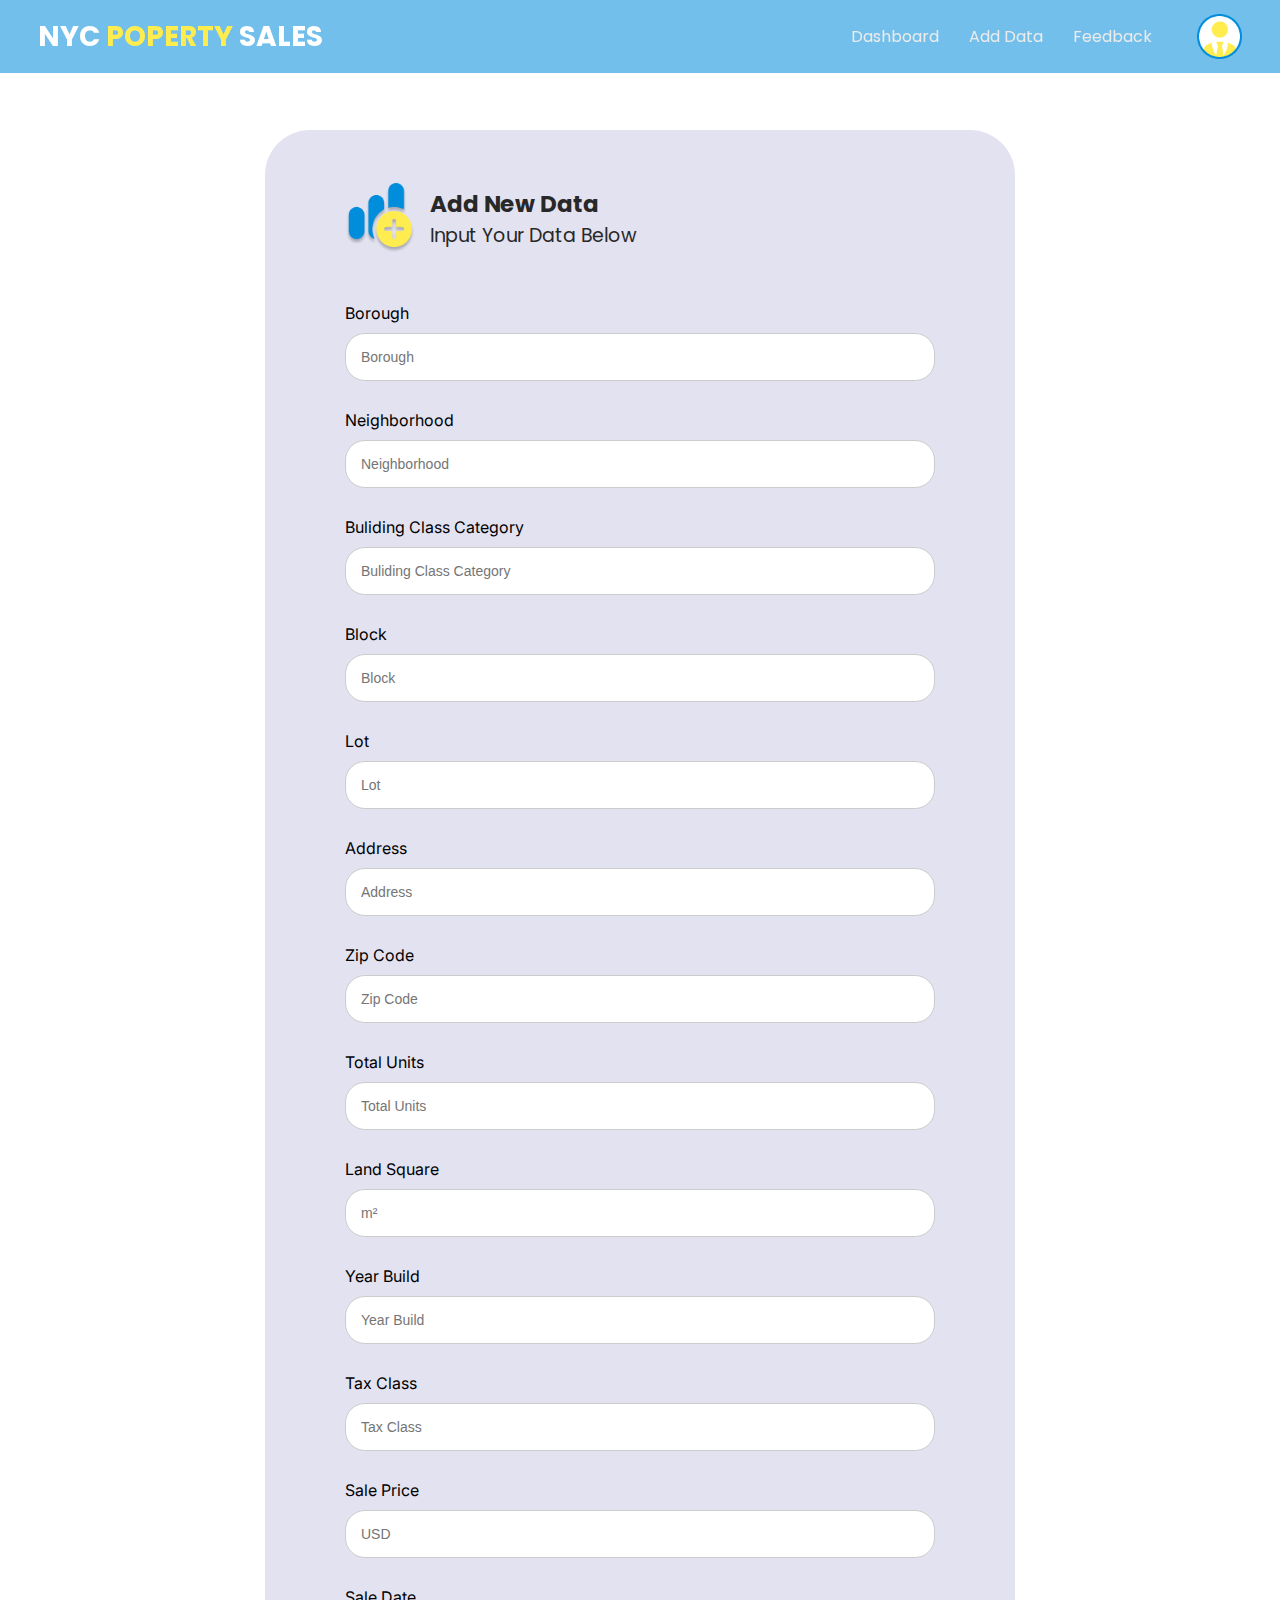
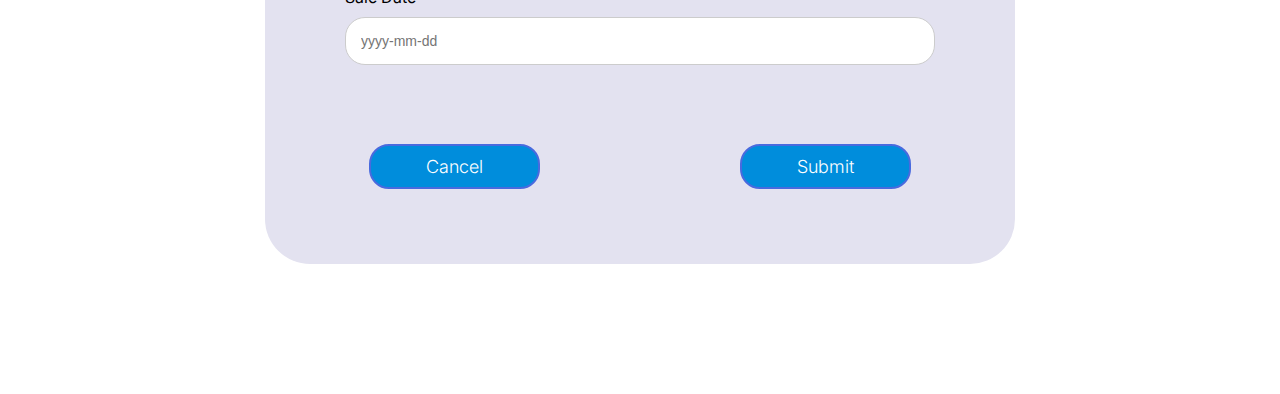
==== addData.html @ d6c5b833 "first commit" ====
<!DOCTYPE html>
<html lang="en">
<head>
    <meta charset="UTF-8">
    <meta name="viewport" content="width=device-width, initial-scale=1.0">
    <title>ADD DATA</title>
    <link rel="stylesheet" href="css/addData.css">  
   
    <!--Google Font-->
    <link rel="preconnect" href="https://fonts.googleapis.com">
    <link rel="preconnect" href="https://fonts.gstatic.com" crossorigin>
    <link href="https://fonts.googleapis.com/css2?family=Inter:wght@100..900&family=Poppins:ital,wght@0,100;0,200;0,300;0,400;0,500;0,600;0,700;0,800;0,900;1,100;1,200;1,300;1,400;1,500;1,600;1,700;1,800;1,900&display=swap" rel="stylesheet">
</head>
<body>
    <header>
        <div class="logo">
            <div>NYC <span>POPERTY</span> SALES</div>
        </div>
        <nav>
            <div class="nav-button">
                <a href="dashboard.html">Dashboard</a>
                <a href="addData.html">Add Data</a>
                <a href="feedback.html">Feedback</a>
            </div>
            <img src="assets/account icon.png" alt="Account Icon" class="account-icon">
        </nav>
    </header>

    <main>
        <div class="card">
            <div class="card-header">
                <img src="assets/AddDataIcon.png" alt="Add Data Icon" class="add-dataIcon">
                <div class="header-desc">
                    <div class="title">Add New Data</div>
                    <div class="title-desc">Input Your Data Below</div>
                </div>
            </div>
            <div class="form">
                <form action="" method="POST">
                    <div class="form-input">
                        <label for="borough">Borough</label>
                        <input type="text" id="borough" name="borough" placeholder="Borough">
                    </div>
                    <div class="form-input">
                        <label for="neighborhood">Neighborhood</label>
                        <input type="text" id="neighborhood" name="neighborhood" placeholder="Neighborhood" required>
                    </div>
                    <div class="form-input">
                        <label for="bClass">Buliding Class Category </label>
                        <input type="text" id="bClass" name="bClass" placeholder="Buliding Class Category" required></input>
                    </div>
                    <div class="form-input">
                        <label for="block">Block </label>
                        <input type="text" id="block" name="block" placeholder="Block" required></input>
                    </div>
                    <div class="form-input">
                        <label for= "lot">Lot </label>
                        <input type="text" id="lot" name="lot" placeholder="Lot" required></input>
                    </div>
                    <div class="form-input">
                        <label for="address">Address </label>
                        <input type="text" id="address" name="address" placeholder="Address" required></input>
                    </div>
                    <div class="form-input">
                        <label for="zCode">Zip Code </label>
                        <input type="text" id="zCode" name="zCode" placeholder="Zip Code" required></input>
                    </div>
                    <div class="form-input">
                        <label for="tUnits"> Total Units </label>
                        <input type="text" id="tUnits" name="tUnits" placeholder="Total Units" required></input>
                    </div>
                    <div class="form-input">
                        <label for="lndSquare">Land Square </label>
                        <input type="text" id="lndSquare" name="lndSquare" placeholder= "m&sup2" required></input>
                    </div>
                    <div class="form-input">
                        <label for="yBuild">Year Build </label>
                        <input type="text" id="yBuild" name="yBuild" placeholder="Year Build" pattern="\d{4}" required></input>
                    </div>
                    <div class="form-input">
                        <label for="txClass">Tax Class </label>
                        <input type="text" id="txClass" name="txClass" placeholder="Tax Class" required></input>
                    </div>
                    <div class="form-input">
                        <label for="slPrice">Sale Price</label>
                        <input type="text" id="slPrice" name="slPrice" placeholder="USD" required></input>
                    </div>
                    <div class="form-input">
                        <label for="slDate">Sale Date </label>
                        <input type="text" id="slDate" name="slDate" placeholder="yyyy-mm-dd" pattern="\d{4}-\d{2}-\d{2}" required></input>
                    </div>
                    <div class="button">
                        <div>
                            <input type="reset" value="Cancel" onclick="window.location.href='Dashboard.html'">
                        </div>
                        <div>
                            <input type="submit" value="Submit" onclick="window.location.href='Dashboard.html'">
                        </div>
                    </div>
                </form>
            </div>
        </div>
    </main>
</html>
---- css/addData.css ----
*{
    text-decoration: none;
    margin: 0px;
    padding: 0px;
    box-sizing: border-box;
    scroll-behavior: smooth;
}

/* ----- Navigation Bar ----- */
header{
    display: flex;
    justify-content: space-between;
    align-items: center;
    top: 0px;
    width: 100%;
    padding: 14px 3% 14px;
    position: fixed;
    background-color: #008bdc8c;
    backdrop-filter: blur(70px);
    font-family: "Poppins", sans-serif;
}

.logo{
    color: #fff;
    font-weight: 700;
    font-size: 28px;
}

.logo span{
    color: #FFED4F;
}

nav{
    display: flex;
    justify-content: space-between;
    align-items: center;
    gap: 45px;
}

.nav-button{
    display: flex;
    gap: 30px;
}

.nav-button a{
    color: #ebebeb;
    font-weight: 400;
    transition: 0.3 ease;
}

.nav-button a:hover,
.nav-button a:active{
    color: #fff;
    font-weight:600;
    transform: scale(1.1);
}

.account-icon{
    width: 45px;
}

/* ----- Main Content ----- */
/* ----- Add Data Form Box----- */

main{
    display: block;
    padding: 130px 265px;
}

.card{
    padding: 53px 80px 53px 80px;
    background-color: #E3E2F0;
    border-radius: 45px;
}

/* ----- Add Data Form Header----- */

.card-header{
    display: flex;
    justify-content: start;
    align-items: center;
    gap: 15px;
    padding-bottom: 50px;
    font-family: "Poppins", sans-serif;
}

.add-dataIcon{
    width: 70px;
    height: 70px;
}

.title{
    font-weight: 700;
    font-size: 23px;
    color: #282828;
}

.title-desc{
    font-weight: 400;
    font-size: 19px;
    color: #282828;
}

/* ----- Add Data Form ----- */

.form {
    font-family: "Inter", sans-serif;
    border-radius: 8px;
}

.form-input{
    padding-bottom: 29px;
}

form label {
    font-weight: 400;
    font-size: 16px;
}

form input[type="text"],
form input[type="date"] {
    margin-top: 10px;
    width: 100%;
    padding: 15px;
    border: 1px solid #ccc;
    border-radius: 20px;
    font-size: 14px;
}

/* ----- Add Data Form Button ----- */

.button{
    padding-top: 50px;
    padding-bottom: 22px;
    display: flex;
    gap: 200px;
    justify-content: center;
}

form input[type="submit"],
form input[type="reset"]{
    background-color: #008DDC;
    color: white;
    padding: 10px 55px;
    font-size: 18px;
    font-weight: 300;
    font-family: "Inter", sans-serif;
    border : 2px solid #496ADE;
    border-radius: 20px;
    cursor: pointer;
}

form input[type="reset"]:hover,
form input[type="submit"]:hover{
    background-color: #026097;
}
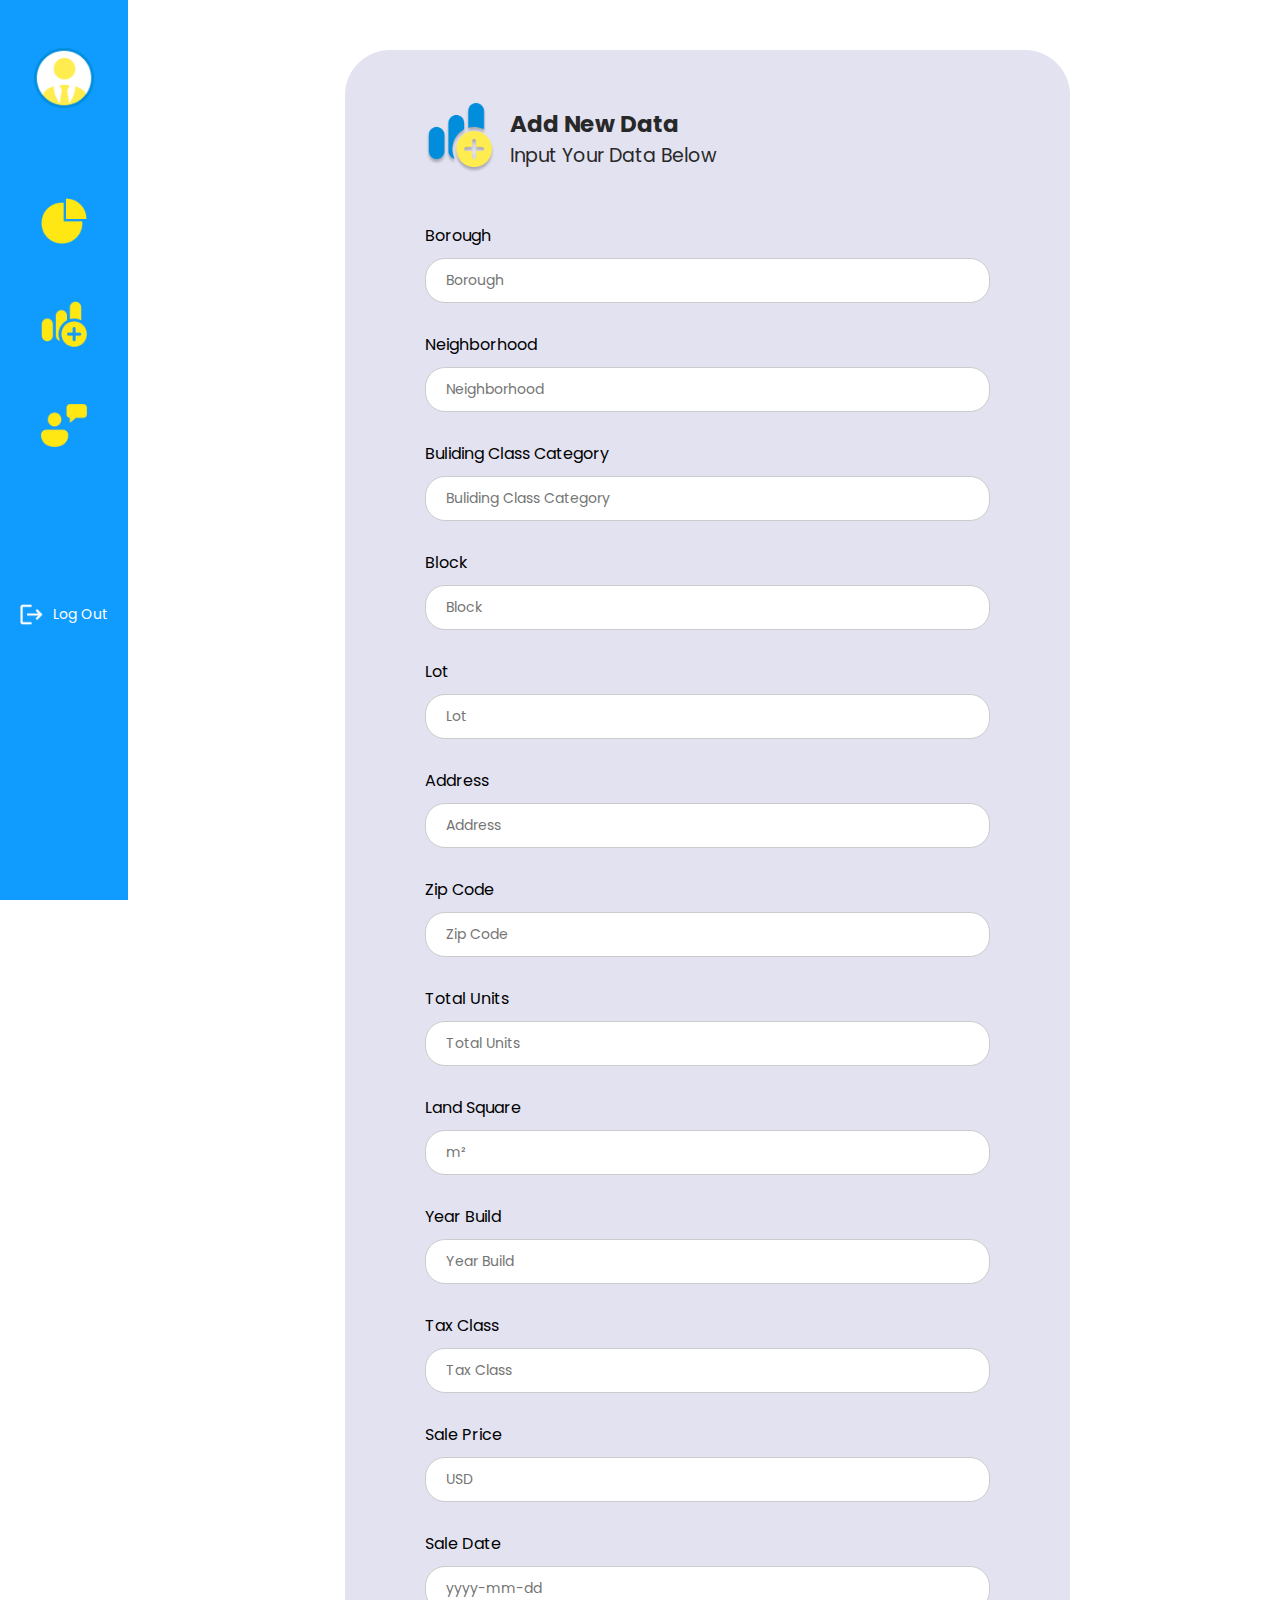
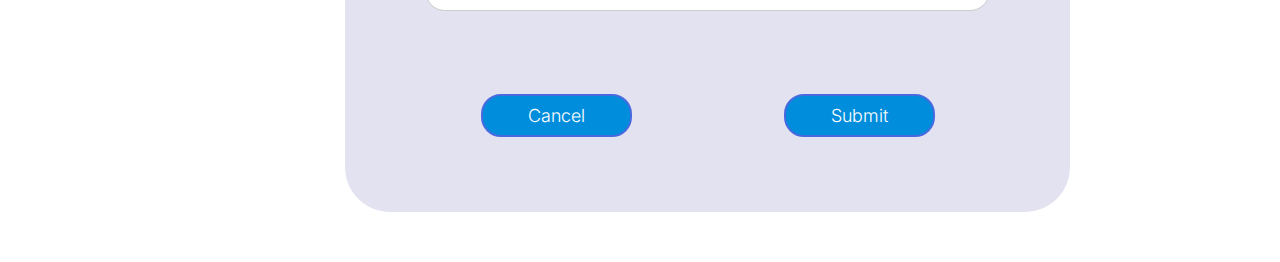
==== commit 17a02af9: "add data and feedback section update" ====
--- a/addData.html
+++ b/addData.html
@@ -12,19 +12,33 @@
     <link href="https://fonts.googleapis.com/css2?family=Inter:wght@100..900&family=Poppins:ital,wght@0,100;0,200;0,300;0,400;0,500;0,600;0,700;0,800;0,900;1,100;1,200;1,300;1,400;1,500;1,600;1,700;1,800;1,900&display=swap" rel="stylesheet">
 </head>
 <body>
-    <header>
-        <div class="logo">
-            <div>NYC <span>POPERTY</span> SALES</div>
+    <nav>
+        <div class="navbar">
+            <div class="acc-icon-container">
+                <img src="assets/account icon.png" alt="Account Icon" class="account-icon"></a>
+            </div>
+            <ul>
+                <li>
+                    <a href="dashboard.html" class="nav-menu">
+                        <img src="assets/dashboard_icon.png" alt="Dashboard Icon" class="dashboard-icon"/>
+                    </a>     
+                </li>
+                <li>
+                    <a href="addData.html" class="nav-menu">
+                        <img src="assets/addData_icon.png" alt="Add Data Icon" class="addData-icon"/>
+                    </a>
+                </li>
+                <li>
+                    <a href="feedback.html" class="nav-menu">
+                        <img src="assets/feedback_icon.png" alt="Feedback Icon" class="feedback-icon"/>
+                    </a>
+                </li>
+                <li>
+                    <a href="login.html" class="logOut-menu"><img src="assets/logOut_icon.png" alt="Log Out Ion" class="logOut-icon"/> Log Out</a>
+                </li>
+            </ul> 
         </div>
-        <nav>
-            <div class="nav-button">
-                <a href="dashboard.html">Dashboard</a>
-                <a href="addData.html">Add Data</a>
-                <a href="feedback.html">Feedback</a>
-            </div>
-            <img src="assets/account icon.png" alt="Account Icon" class="account-icon">
-        </nav>
-    </header>
+    </nav>
 
     <main>
         <div class="card">
--- a/css/addData.css
+++ b/css/addData.css
@@ -3,60 +3,70 @@
     margin: 0px;
     padding: 0px;
     box-sizing: border-box;
-    scroll-behavior: smooth;
+    font-family: 'Poppins', sans-serif;
 }
 
-/* ----- Navigation Bar ----- */
-header{
-    display: flex;
-    justify-content: space-between;
-    align-items: center;
-    top: 0px;
-    width: 100%;
-    padding: 14px 3% 14px;
+/* --------- Navbar --------- */
+
+nav{
+    position: absolute;
+    top: 0;
+    left: 0;
+    height: 100vh;
+    padding: 48px 20px 10px ;
+    background-color: #109BFF;
     position: fixed;
-    background-color: #008bdc8c;
-    backdrop-filter: blur(70px);
-    font-family: "Poppins", sans-serif;
 }
 
-.logo{
-    color: #fff;
-    font-weight: 700;
-    font-size: 28px;
+.navbar{
+    display: flex;
+    flex-direction: column;
+    gap: 90px;
 }
 
-.logo span{
-    color: #FFED4F;
-}
-
-nav{
+.acc-icon-container{
     display: flex;
-    justify-content: space-between;
-    align-items: center;
-    gap: 45px;
-}
-
-.nav-button{
-    display: flex;
-    gap: 30px;
-}
-
-.nav-button a{
-    color: #ebebeb;
-    font-weight: 400;
-    transition: 0.3 ease;
-}
-
-.nav-button a:hover,
-.nav-button a:active{
-    color: #fff;
-    font-weight:600;
-    transform: scale(1.1);
+    justify-content: center;
 }
 
 .account-icon{
-    width: 45px;
+    width: 60px;
+}
+
+ul {
+    display: flex;
+    flex-direction: column;
+    justify-content: center;
+    align-items: center;
+    gap: 50px;
+    list-style-type: none;
+}
+
+.dashboard-icon,
+.addData-icon,
+.feedback-icon{
+    width: 46px;
+    transition: transform 0.3s ease;
+}
+
+.dashboard-icon:hover,
+.addData-icon:hover,
+.feedback-icon:hover{
+    transform: scale(1.3);
+}
+
+.logOut-menu{
+    display: flex;
+    align-items: center;
+    gap: 10px;
+    padding-top: 100px;
+    font-weight: 400;
+    font-size: 14px;
+    color: white;
+}
+
+.logOut-icon{
+    width: 23px;
 }
 
 /* ----- Main Content ----- */
@@ -64,7 +74,8 @@
 
 main{
     display: block;
-    padding: 130px 265px;
+    margin-left: 135px;
+    padding: 50px 210px;
 }
 
 .card{
@@ -121,7 +132,8 @@
 form input[type="date"] {
     margin-top: 10px;
     width: 100%;
-    padding: 15px;
+    padding: 11px 20px;
+    outline: none;
     border: 1px solid #ccc;
     border-radius: 20px;
     font-size: 14px;
@@ -130,10 +142,10 @@
 /* ----- Add Data Form Button ----- */
 
 .button{
-    padding-top: 50px;
+    padding-top: 54px;
     padding-bottom: 22px;
     display: flex;
-    gap: 200px;
+    gap: 152px;
     justify-content: center;
 }
 
@@ -141,7 +153,7 @@
 form input[type="reset"]{
     background-color: #008DDC;
     color: white;
-    padding: 10px 55px;
+    padding: 9px 45px;
     font-size: 18px;
     font-weight: 300;
     font-family: "Inter", sans-serif;
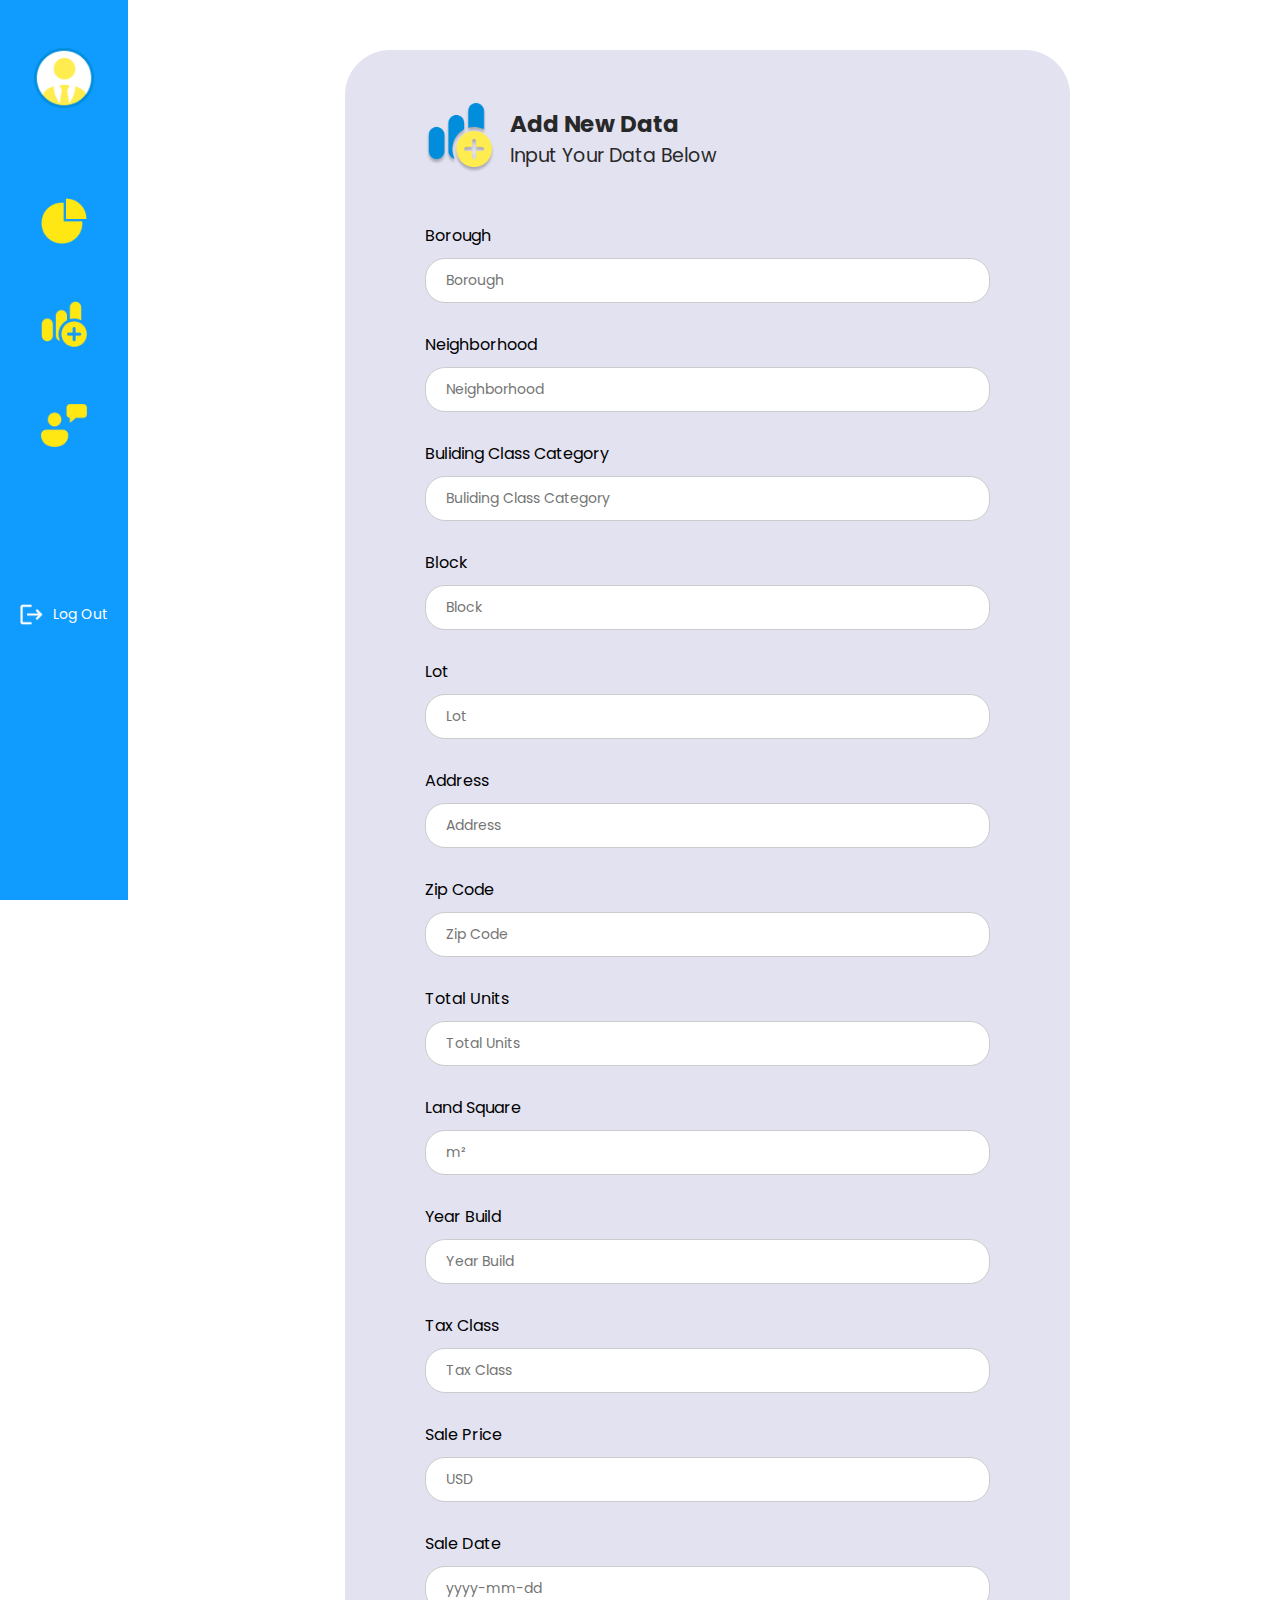
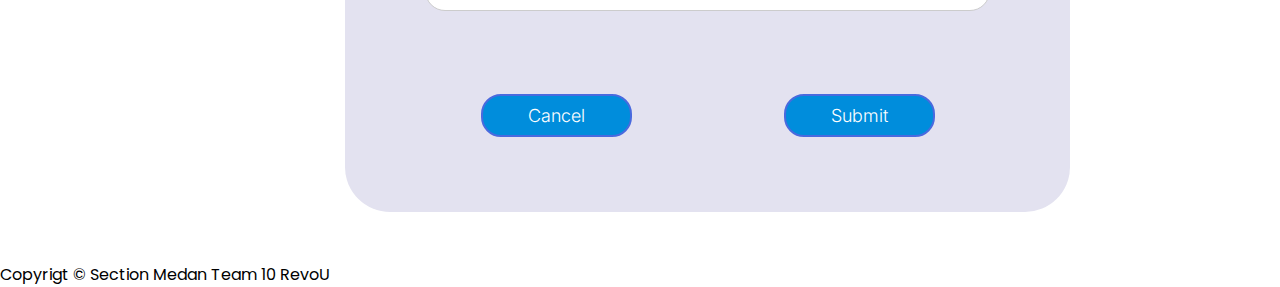
==== commit 4ccd2fde: "newest update" ====
--- a/addData.html
+++ b/addData.html
@@ -115,4 +115,8 @@
             </div>
         </div>
     </main>
+    <footer>
+        <div class="footertitle">Copyrigt &copy; Section Medan Team 10 RevoU</div>
+    </footer>
+</body>
 </html>
--- a/css/addData.css
+++ b/css/addData.css
@@ -9,13 +9,12 @@
 /* --------- Navbar --------- */
 
 nav{
-    position: absolute;
+    position: fixed;
     top: 0;
     left: 0;
     height: 100vh;
     padding: 48px 20px 10px ;
     background-color: #109BFF;
-    position: fixed;
 }
 
 .navbar{
@@ -166,3 +165,48 @@
 form input[type="submit"]:hover{
     background-color: #026097;
 }
+
+
+/*-------- mobile ------*/
+@media (max-width: 767px) {
+    /* --------- Navbar --------- */
+    nav {
+        width: 100%;
+        height: auto;
+        padding: 8px 15px;
+        position: fixed;
+    }
+    
+    .navbar {
+        flex-direction: row;
+        gap: 85px;
+    }
+    
+    .account-icon{
+        width: 33px;
+    }
+
+    ul {
+        flex-direction: row;
+        gap: 28px;
+    }
+    
+    .dashboard-icon,
+    .addData-icon,
+    .feedback-icon{
+        padding-top: 5px;
+        width: 22px;
+    }
+
+    .logOut-menu{
+        padding-top: 0px;
+        padding-left: 40px;
+        font-weight: 300;
+        font-size: 9px;
+        gap: 5px;
+    }
+
+    .logOut-icon{
+        width: 15px;
+    }
+}